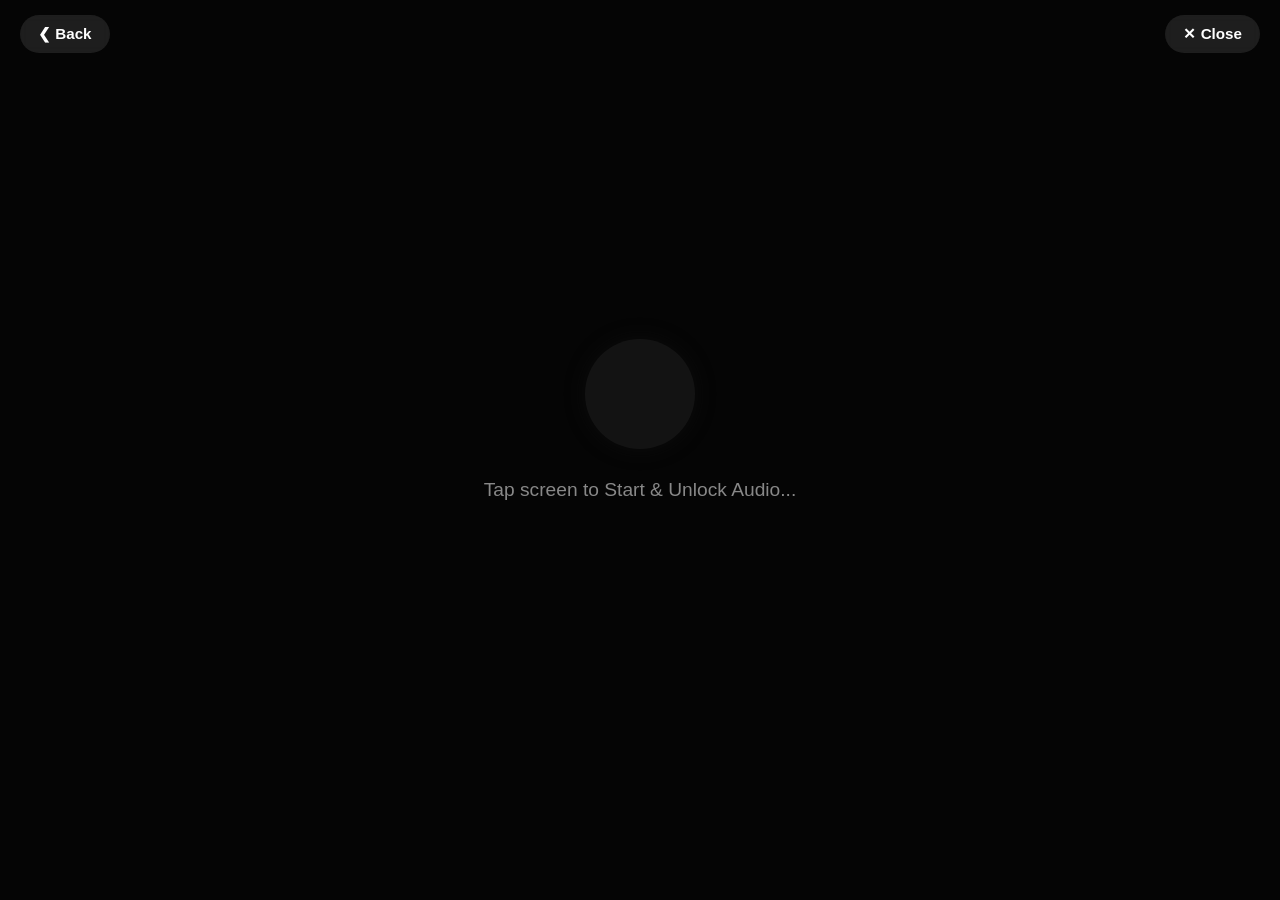
==== index.html @ 98c5cd20 "Update index.html" ====
<!DOCTYPE html>
<html lang="en">
<head>
    <meta charset="UTF-8">
    <meta name="viewport" content="width=device-width, initial-scale=1.0">
    <title>Sara - Real Voice Assistant</title>
    <style>
        body {
            margin: 0;
            background-color: #050505; /* Battery saving pure black */
            color: #ffffff;
            font-family: 'Segoe UI', Tahoma, Geneva, Verdana, sans-serif;
            display: flex;
            flex-direction: column;
            align-items: center;
            justify-content: center;
            height: 100vh;
            overflow: hidden;
            transition: background-color 0.5s ease;
        }

        /* Abstract UI: Glowing Orb */
        #ai-orb {
            width: 110px;
            height: 110px;
            border-radius: 50%;
            background: #222;
            box-shadow: 0 0 20px #111;
            transition: all 0.5s ease;
            margin-bottom: 30px;
        }

        .sleeping { background: #333; box-shadow: 0 0 10px #222; opacity: 0.5; }
        .listening { background: #3b82f6; box-shadow: 0 0 50px #3b82f6; animation: pulse 1.5s infinite alternate; }
        .thinking { background: #d946ef; box-shadow: 0 0 50px #d946ef; animation: pulse 0.5s infinite alternate; }
        .speaking { background: #10b981; box-shadow: 0 0 60px #10b981; animation: pulse 0.8s infinite alternate; }

        @keyframes pulse {
            0% { transform: scale(1); opacity: 0.8; }
            100% { transform: scale(1.1); opacity: 1; }
        }

        #status { color: #888; font-size: 1.2rem; margin-bottom: 10px; text-align: center;}
        #response { color: #e2e8f0; font-size: 1.1rem; max-width: 80%; text-align: center; min-height: 50px; line-height: 1.6; }

        /* Top Navigation Bar */
        #top-bar {
            position: absolute;
            top: 0;
            left: 0;
            width: 100%;
            padding: 15px 20px;
            display: flex;
            justify-content: space-between;
            box-sizing: border-box;
            z-index: 100;
        }

        .nav-btn {
            background: rgba(255,255,255,0.1);
            color: white;
            border: none;
            padding: 10px 18px;
            border-radius: 30px;
            font-size: 0.95rem;
            cursor: pointer;
            backdrop-filter: blur(5px);
            font-weight: bold;
        }
        .nav-btn:active { background: rgba(255,255,255,0.3); }
    </style>
</head>
<body>

    <div id="top-bar">
        <button class="nav-btn" onclick="goBack()">❮ Back</button>
        <button class="nav-btn" onclick="exitApp()">✕ Close</button>
    </div>
    
    <div id="ai-orb" class="sleeping"></div>
    <div id="status">Tap screen to Start & Unlock Audio...</div>
    <div id="response"></div>

    <script>
        // --- 1. APNI API KEY YAHAN DALEIN ---
        const GEMINI_API_KEY = "AQ.Ab8RN6I9MRjXyyoKUx62aXnj6eAWrs7M4cWtvPG7Rfu8RyDEaQ"; 

        const statusText = document.getElementById('status');
        const responseText = document.getElementById('response');
        const orb = document.getElementById('ai-orb');
        
        let isAwake = false;
        let isSpeaking = false;
        let recognition;
        let bestFemaleVoice = null;
        let ttsUnlocked = false; // Audio lock bypass ke liye flag

        // Browser ki aawaz load karna (Best Female Hindi Voice)
        function loadBestVoice() {
            let voices = window.speechSynthesis.getVoices();
            bestFemaleVoice = voices.find(v => v.lang === 'hi-IN' && v.name.includes('female')) || 
                              voices.find(v => v.name.includes('Google हिन्दी')) ||
                              voices.find(v => v.lang === 'hi-IN') || voices[0];
        }
        window.speechSynthesis.onvoiceschanged = loadBestVoice;

        async function keepScreenOn() {
            try { if ('wakeLock' in navigator) await navigator.wakeLock.request('screen'); } 
            catch (err) { console.log(err); }
        }

        function setOrbState(state) {
            orb.className = '';
            orb.classList.add(state);
        }

        function goBack() { window.history.back(); }
        function exitApp() {
            if (document.fullscreenElement) document.exitFullscreen();
            else window.history.back();
        }

        // --- THE MAGIC CLICK: Screen Touch Setup ---
        document.body.addEventListener('click', function() {
            // Fullscreen karna
            if (!document.fullscreenElement) document.documentElement.requestFullscreen().catch(e=>e);
            
            // Screen on rakhna
            keepScreenOn();
            if(!bestFemaleVoice) loadBestVoice();
            
            // Audio Lock kholna (Khali aawaz chala kar)
            if(!ttsUnlocked) {
                let unlockAudio = new SpeechSynthesisUtterance("");
                window.speechSynthesis.speak(unlockAudio);
                ttsUnlocked = true;
            }

            // Mic chalu karna
            if (!recognition) initVoiceSystem();
        });

        function initVoiceSystem() {
            const SpeechRecognition = window.SpeechRecognition || window.webkitSpeechRecognition;
            if(!SpeechRecognition) return statusText.innerText = "Please use Chrome Browser.";
            
            recognition = new SpeechRecognition();
            recognition.continuous = false; 
            recognition.lang = 'hi-IN'; // Hindi + English

            recognition.onstart = () => {
                if(!isAwake) { 
                    statusText.innerText = "Sleeping... Say 'Sara' ya 'Hello'"; 
                    setOrbState('sleeping'); 
                } 
                else if(!isSpeaking) { 
                    statusText.innerText = "Listening..."; 
                    setOrbState('listening'); 
                }
            };

            recognition.onresult = async function(event) {
                const transcript = event.results[0][0].transcript.toLowerCase().trim();
                console.log("Mic Heard:", transcript); // Check ke liye console log
                
                if (!isAwake) {
                    // Check Hindi 'सारा', English 'sara' and 'hello'
                    if (transcript.includes("sara") || transcript.includes("सारा") || transcript.includes("wake up") || transcript.includes("hello")) {
                        isAwake = true;
                        speak("Hmm... Haan ji bataiye?"); 
                    }
                } else {
                    if (transcript.includes("bye") || transcript.includes("stop") || transcript.includes("so jao") || transcript.includes("बाय")) {
                        isAwake = false;
                        window.speechSynthesis.cancel();
                        speak("Theek hai. Main jaa rahi hu.");
                        return;
                    }
                    
                    statusText.innerText = "Thinking...";
                    setOrbState('thinking');
                    
                    // Artificial human thinking sound
                    speak("Hmm...", true); 
                    await callGeminiAI(transcript);
                }
            };

            recognition.onerror = (e) => { 
                if(e.error === 'not-allowed') statusText.innerText = "Mic Permission Denied! Allow it from site settings.";
            };
            
            recognition.onend = () => { 
                // Sirf tab dubara chalu karo jab AI bol na rahi ho
                if(!isSpeaking) { try { recognition.start(); } catch(e) {} }
            };

            try { recognition.start(); } catch(e) {}
        }

        async function callGeminiAI(prompt) {
            try {
                // Secret Prompt to make AI sound like a real girl
                const humanPrompt = prompt + " (Instruction: Reply like a casual human girl. Use filler words like 'Acha', 'Dekho'. Add pauses using commas. Keep it strictly under 2 short sentences in Hinglish. No emojis.)";

                const res = await fetch(`https://generativelanguage.googleapis.com/v1beta/models/gemini-1.5-flash:generateContent?key=${GEMINI_API_KEY}`, {
                    method: 'POST',
                    headers: { 'Content-Type': 'application/json' },
                    body: JSON.stringify({ contents: [{ parts: [{ text: humanPrompt }] }] })
                });
                const data = await res.json();
                const textReply = data.candidates[0].content.parts[0].text;
                
                responseText.innerText = textReply;
                speak(textReply, false);
            } catch (e) {
                statusText.innerText = "Network Error...";
                if(!isSpeaking) { try{ recognition.start(); }catch(e){} }
            }
        }

        function speak(text, isFiller = false) {
            isSpeaking = true;
            if(recognition) recognition.stop(); // Stop listening while AI is talking

            const utterance = new SpeechSynthesisUtterance(text);
            utterance.lang = 'hi-IN';
            utterance.pitch = 1.2; // Slightly high pitch for soft voice
            utterance.rate = 0.95; // Slightly slower for natural pacing
            if(bestFemaleVoice) utterance.voice = bestFemaleVoice;

            utterance.onstart = () => {
                if(!isFiller) {
                    statusText.innerText = "Sara is speaking...";
                    setOrbState('speaking');
                }
            };

            utterance.onend = () => {
                if(isFiller) return; // If it was just "Hmm", do not restart mic yet

                isSpeaking = false;
                if(isAwake) {
                    statusText.innerText = "Listening...";
                    setOrbState('listening');
                } else {
                    statusText.innerText = "Sleeping... Say 'Sara'";
                    setOrbState('sleeping');
                    responseText.innerText = "";
                }
                
                if(recognition) { try { recognition.start(); } catch(e) {} }
            };

            window.speechSynthesis.speak(utterance);
        }
    </script>
</body>
        </html>
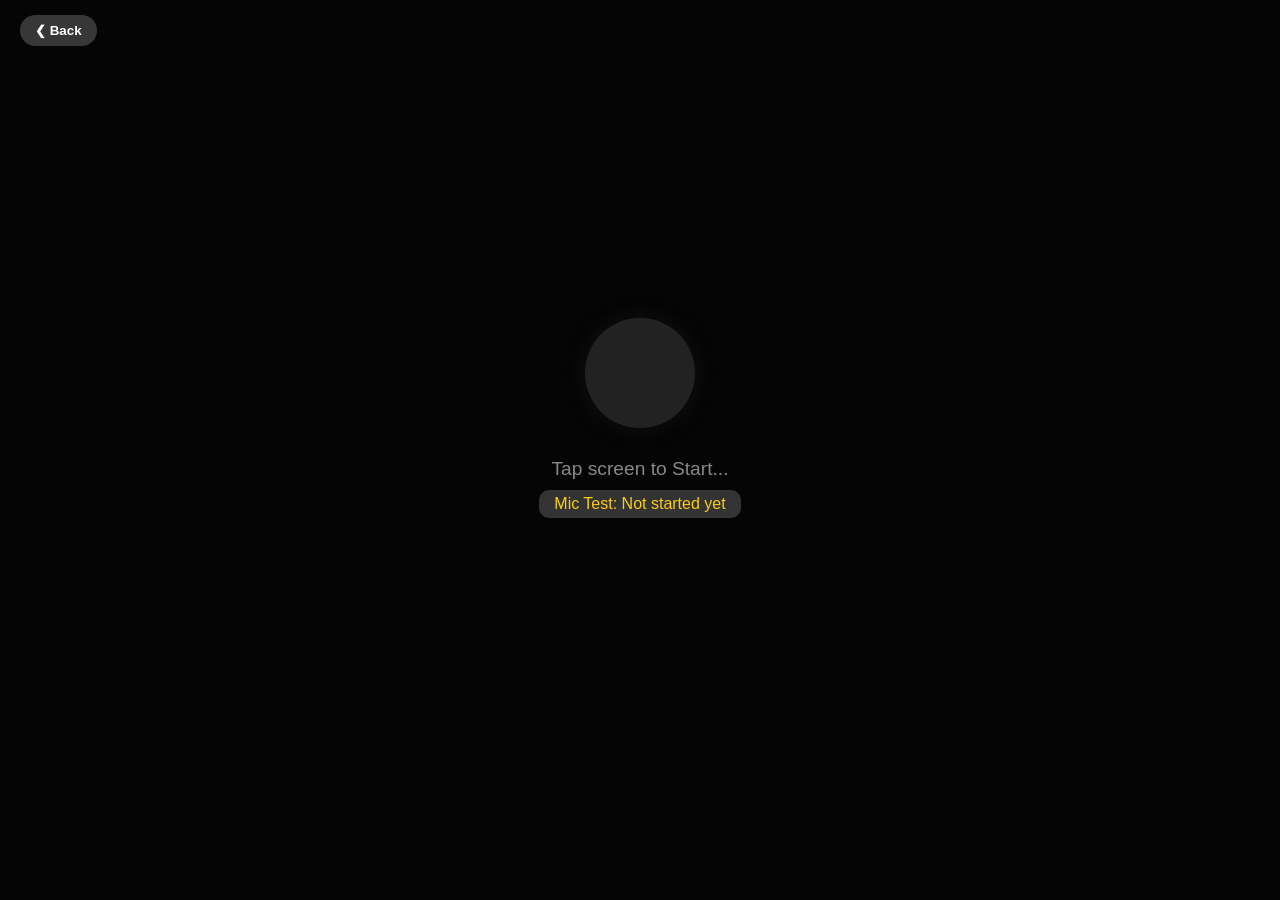
==== commit ed65db09: "Update index.html" ====
--- a/index.html
+++ b/index.html
@@ -3,258 +3,153 @@
 <head>
     <meta charset="UTF-8">
     <meta name="viewport" content="width=device-width, initial-scale=1.0">
-    <title>Sara - Real Voice Assistant</title>
+    <title>Sara - Diagnostic Mode</title>
     <style>
         body {
-            margin: 0;
-            background-color: #050505; /* Battery saving pure black */
-            color: #ffffff;
-            font-family: 'Segoe UI', Tahoma, Geneva, Verdana, sans-serif;
-            display: flex;
-            flex-direction: column;
-            align-items: center;
-            justify-content: center;
-            height: 100vh;
-            overflow: hidden;
-            transition: background-color 0.5s ease;
+            margin: 0; background-color: #050505; color: #ffffff;
+            font-family: sans-serif; display: flex; flex-direction: column;
+            align-items: center; justify-content: center; height: 100vh; overflow: hidden;
         }
-
-        /* Abstract UI: Glowing Orb */
         #ai-orb {
-            width: 110px;
-            height: 110px;
-            border-radius: 50%;
-            background: #222;
-            box-shadow: 0 0 20px #111;
-            transition: all 0.5s ease;
+            width: 110px; height: 110px; border-radius: 50%;
+            background: #222; box-shadow: 0 0 20px #111; transition: all 0.5s ease;
             margin-bottom: 30px;
         }
-
-        .sleeping { background: #333; box-shadow: 0 0 10px #222; opacity: 0.5; }
+        .sleeping { background: #333; box-shadow: 0 0 10px #222; }
         .listening { background: #3b82f6; box-shadow: 0 0 50px #3b82f6; animation: pulse 1.5s infinite alternate; }
         .thinking { background: #d946ef; box-shadow: 0 0 50px #d946ef; animation: pulse 0.5s infinite alternate; }
         .speaking { background: #10b981; box-shadow: 0 0 60px #10b981; animation: pulse 0.8s infinite alternate; }
-
-        @keyframes pulse {
-            0% { transform: scale(1); opacity: 0.8; }
-            100% { transform: scale(1.1); opacity: 1; }
-        }
-
-        #status { color: #888; font-size: 1.2rem; margin-bottom: 10px; text-align: center;}
-        #response { color: #e2e8f0; font-size: 1.1rem; max-width: 80%; text-align: center; min-height: 50px; line-height: 1.6; }
-
-        /* Top Navigation Bar */
-        #top-bar {
-            position: absolute;
-            top: 0;
-            left: 0;
-            width: 100%;
-            padding: 15px 20px;
-            display: flex;
-            justify-content: space-between;
-            box-sizing: border-box;
-            z-index: 100;
-        }
-
-        .nav-btn {
-            background: rgba(255,255,255,0.1);
-            color: white;
-            border: none;
-            padding: 10px 18px;
-            border-radius: 30px;
-            font-size: 0.95rem;
-            cursor: pointer;
-            backdrop-filter: blur(5px);
-            font-weight: bold;
-        }
-        .nav-btn:active { background: rgba(255,255,255,0.3); }
+        @keyframes pulse { 0% { transform: scale(1); } 100% { transform: scale(1.1); } }
+        
+        #status { color: #888; font-size: 1.2rem; margin-bottom: 10px; text-align: center; }
+        
+        /* Debug Box: Ye aapko batayega ki phone aakhir kya sun raha hai */
+        #debug-box { color: #facc15; font-size: 1rem; margin-bottom: 15px; text-align: center; background: #333; padding: 5px 15px; border-radius: 10px; }
+        
+        #response { color: #e2e8f0; font-size: 1.1rem; max-width: 80%; text-align: center; min-height: 50px; }
+        #top-bar { position: absolute; top: 0; left: 0; width: 100%; padding: 15px 20px; display: flex; justify-content: space-between; box-sizing: border-box; }
+        .nav-btn { background: rgba(255,255,255,0.2); color: white; border: none; padding: 8px 15px; border-radius: 20px; font-weight: bold; }
     </style>
 </head>
 <body>
 
     <div id="top-bar">
-        <button class="nav-btn" onclick="goBack()">❮ Back</button>
-        <button class="nav-btn" onclick="exitApp()">✕ Close</button>
+        <button class="nav-btn" onclick="window.history.back()">❮ Back</button>
     </div>
     
     <div id="ai-orb" class="sleeping"></div>
-    <div id="status">Tap screen to Start & Unlock Audio...</div>
+    <div id="status">Tap screen to Start...</div>
+    <div id="debug-box">Mic Test: Not started yet</div>
     <div id="response"></div>
 
     <script>
         // --- 1. APNI API KEY YAHAN DALEIN ---
-        const GEMINI_API_KEY = "AQ.Ab8RN6I9MRjXyyoKUx62aXnj6eAWrs7M4cWtvPG7Rfu8RyDEaQ"; 
+        const GEMINI_API_KEY = "AQ.Ab8RN6LntV3xOqxMBWf1vta2983okEuL_6zPCSjMeYaiWtfDIg"; 
 
         const statusText = document.getElementById('status');
+        const debugBox = document.getElementById('debug-box');
         const responseText = document.getElementById('response');
         const orb = document.getElementById('ai-orb');
         
-        let isAwake = false;
-        let isSpeaking = false;
-        let recognition;
-        let bestFemaleVoice = null;
-        let ttsUnlocked = false; // Audio lock bypass ke liye flag
+        let isAwake = false; let isSpeaking = false; let recognition; let ttsUnlocked = false;
 
-        // Browser ki aawaz load karna (Best Female Hindi Voice)
-        function loadBestVoice() {
-            let voices = window.speechSynthesis.getVoices();
-            bestFemaleVoice = voices.find(v => v.lang === 'hi-IN' && v.name.includes('female')) || 
-                              voices.find(v => v.name.includes('Google हिन्दी')) ||
-                              voices.find(v => v.lang === 'hi-IN') || voices[0];
-        }
-        window.speechSynthesis.onvoiceschanged = loadBestVoice;
-
-        async function keepScreenOn() {
-            try { if ('wakeLock' in navigator) await navigator.wakeLock.request('screen'); } 
-            catch (err) { console.log(err); }
-        }
-
-        function setOrbState(state) {
-            orb.className = '';
-            orb.classList.add(state);
-        }
-
-        function goBack() { window.history.back(); }
-        function exitApp() {
-            if (document.fullscreenElement) document.exitFullscreen();
-            else window.history.back();
-        }
-
-        // --- THE MAGIC CLICK: Screen Touch Setup ---
         document.body.addEventListener('click', function() {
-            // Fullscreen karna
-            if (!document.fullscreenElement) document.documentElement.requestFullscreen().catch(e=>e);
-            
-            // Screen on rakhna
-            keepScreenOn();
-            if(!bestFemaleVoice) loadBestVoice();
-            
-            // Audio Lock kholna (Khali aawaz chala kar)
             if(!ttsUnlocked) {
-                let unlockAudio = new SpeechSynthesisUtterance("");
+                let unlockAudio = new SpeechSynthesisUtterance(" "); // Space character to safely unlock audio
                 window.speechSynthesis.speak(unlockAudio);
                 ttsUnlocked = true;
+                debugBox.innerText = "System Ready! Say 'Hello'";
             }
-
-            // Mic chalu karna
             if (!recognition) initVoiceSystem();
         });
 
+        function setOrbState(state) { orb.className = ''; orb.classList.add(state); }
+
         function initVoiceSystem() {
             const SpeechRecognition = window.SpeechRecognition || window.webkitSpeechRecognition;
-            if(!SpeechRecognition) return statusText.innerText = "Please use Chrome Browser.";
-            
             recognition = new SpeechRecognition();
             recognition.continuous = false; 
-            recognition.lang = 'hi-IN'; // Hindi + English
+            recognition.lang = 'hi-IN';
 
             recognition.onstart = () => {
-                if(!isAwake) { 
-                    statusText.innerText = "Sleeping... Say 'Sara' ya 'Hello'"; 
-                    setOrbState('sleeping'); 
-                } 
-                else if(!isSpeaking) { 
-                    statusText.innerText = "Listening..."; 
-                    setOrbState('listening'); 
-                }
+                if(!isAwake) { statusText.innerText = "Sleeping... Say 'Hello'"; setOrbState('sleeping'); } 
+                else if(!isSpeaking) { statusText.innerText = "Listening..."; setOrbState('listening'); }
             };
 
             recognition.onresult = async function(event) {
                 const transcript = event.results[0][0].transcript.toLowerCase().trim();
-                console.log("Mic Heard:", transcript); // Check ke liye console log
+                
+                // DEBUG: Screen par show karega ki mic ne kya suna
+                debugBox.innerText = "Mic Heard: " + transcript; 
                 
                 if (!isAwake) {
-                    // Check Hindi 'सारा', English 'sara' and 'hello'
-                    if (transcript.includes("sara") || transcript.includes("सारा") || transcript.includes("wake up") || transcript.includes("hello")) {
+                    if (transcript.includes("sara") || transcript.includes("सारा") || transcript.includes("hello") || transcript.includes("wake up")) {
                         isAwake = true;
-                        speak("Hmm... Haan ji bataiye?"); 
+                        speak("Haan ji bataiye?"); 
                     }
                 } else {
-                    if (transcript.includes("bye") || transcript.includes("stop") || transcript.includes("so jao") || transcript.includes("बाय")) {
+                    if (transcript.includes("bye") || transcript.includes("stop") || transcript.includes("so jao")) {
                         isAwake = false;
-                        window.speechSynthesis.cancel();
                         speak("Theek hai. Main jaa rahi hu.");
                         return;
                     }
-                    
-                    statusText.innerText = "Thinking...";
-                    setOrbState('thinking');
-                    
-                    // Artificial human thinking sound
+                    statusText.innerText = "Thinking..."; setOrbState('thinking');
                     speak("Hmm...", true); 
                     await callGeminiAI(transcript);
                 }
             };
 
-            recognition.onerror = (e) => { 
-                if(e.error === 'not-allowed') statusText.innerText = "Mic Permission Denied! Allow it from site settings.";
-            };
-            
-            recognition.onend = () => { 
-                // Sirf tab dubara chalu karo jab AI bol na rahi ho
-                if(!isSpeaking) { try { recognition.start(); } catch(e) {} }
-            };
+            recognition.onerror = (e) => { debugBox.innerText = "Error: " + e.error; };
+            recognition.onend = () => { if(!isSpeaking) { try { recognition.start(); } catch(e) {} } };
 
             try { recognition.start(); } catch(e) {}
         }
 
         async function callGeminiAI(prompt) {
             try {
-                // Secret Prompt to make AI sound like a real girl
-                const humanPrompt = prompt + " (Instruction: Reply like a casual human girl. Use filler words like 'Acha', 'Dekho'. Add pauses using commas. Keep it strictly under 2 short sentences in Hinglish. No emojis.)";
+                if(GEMINI_API_KEY === "YOUR_GEMINI_API_KEY_HERE") {
+                    debugBox.innerText = "ERROR: API KEY NAHI DALI HAI!";
+                    speak("Aapne API key nahi daali hai.", false);
+                    return;
+                }
 
                 const res = await fetch(`https://generativelanguage.googleapis.com/v1beta/models/gemini-1.5-flash:generateContent?key=${GEMINI_API_KEY}`, {
-                    method: 'POST',
-                    headers: { 'Content-Type': 'application/json' },
-                    body: JSON.stringify({ contents: [{ parts: [{ text: humanPrompt }] }] })
+                    method: 'POST', headers: { 'Content-Type': 'application/json' },
+                    body: JSON.stringify({ contents: [{ parts: [{ text: prompt + " (Reply shortly in Hindi/Hinglish)" }] }] })
                 });
                 const data = await res.json();
+                
+                if(data.error) {
+                    debugBox.innerText = "API ERROR: " + data.error.message;
+                    speak("API mein problem hai.", false);
+                    return;
+                }
+
                 const textReply = data.candidates[0].content.parts[0].text;
-                
                 responseText.innerText = textReply;
                 speak(textReply, false);
             } catch (e) {
-                statusText.innerText = "Network Error...";
+                debugBox.innerText = "Network ya API Fetch Error!";
                 if(!isSpeaking) { try{ recognition.start(); }catch(e){} }
             }
         }
 
         function speak(text, isFiller = false) {
             isSpeaking = true;
-            if(recognition) recognition.stop(); // Stop listening while AI is talking
-
+            if(recognition) recognition.stop(); 
             const utterance = new SpeechSynthesisUtterance(text);
             utterance.lang = 'hi-IN';
-            utterance.pitch = 1.2; // Slightly high pitch for soft voice
-            utterance.rate = 0.95; // Slightly slower for natural pacing
-            if(bestFemaleVoice) utterance.voice = bestFemaleVoice;
 
-            utterance.onstart = () => {
-                if(!isFiller) {
-                    statusText.innerText = "Sara is speaking...";
-                    setOrbState('speaking');
-                }
-            };
-
+            utterance.onstart = () => { if(!isFiller) { statusText.innerText = "Speaking..."; setOrbState('speaking'); } };
             utterance.onend = () => {
-                if(isFiller) return; // If it was just "Hmm", do not restart mic yet
-
+                if(isFiller) return; 
                 isSpeaking = false;
-                if(isAwake) {
-                    statusText.innerText = "Listening...";
-                    setOrbState('listening');
-                } else {
-                    statusText.innerText = "Sleeping... Say 'Sara'";
-                    setOrbState('sleeping');
-                    responseText.innerText = "";
-                }
-                
+                if(isAwake) { statusText.innerText = "Listening..."; setOrbState('listening'); } 
+                else { statusText.innerText = "Sleeping... Say 'Hello'"; setOrbState('sleeping'); responseText.innerText = ""; }
                 if(recognition) { try { recognition.start(); } catch(e) {} }
             };
-
             window.speechSynthesis.speak(utterance);
         }
     </script>
 </body>
-        </html>
-    
+</html>
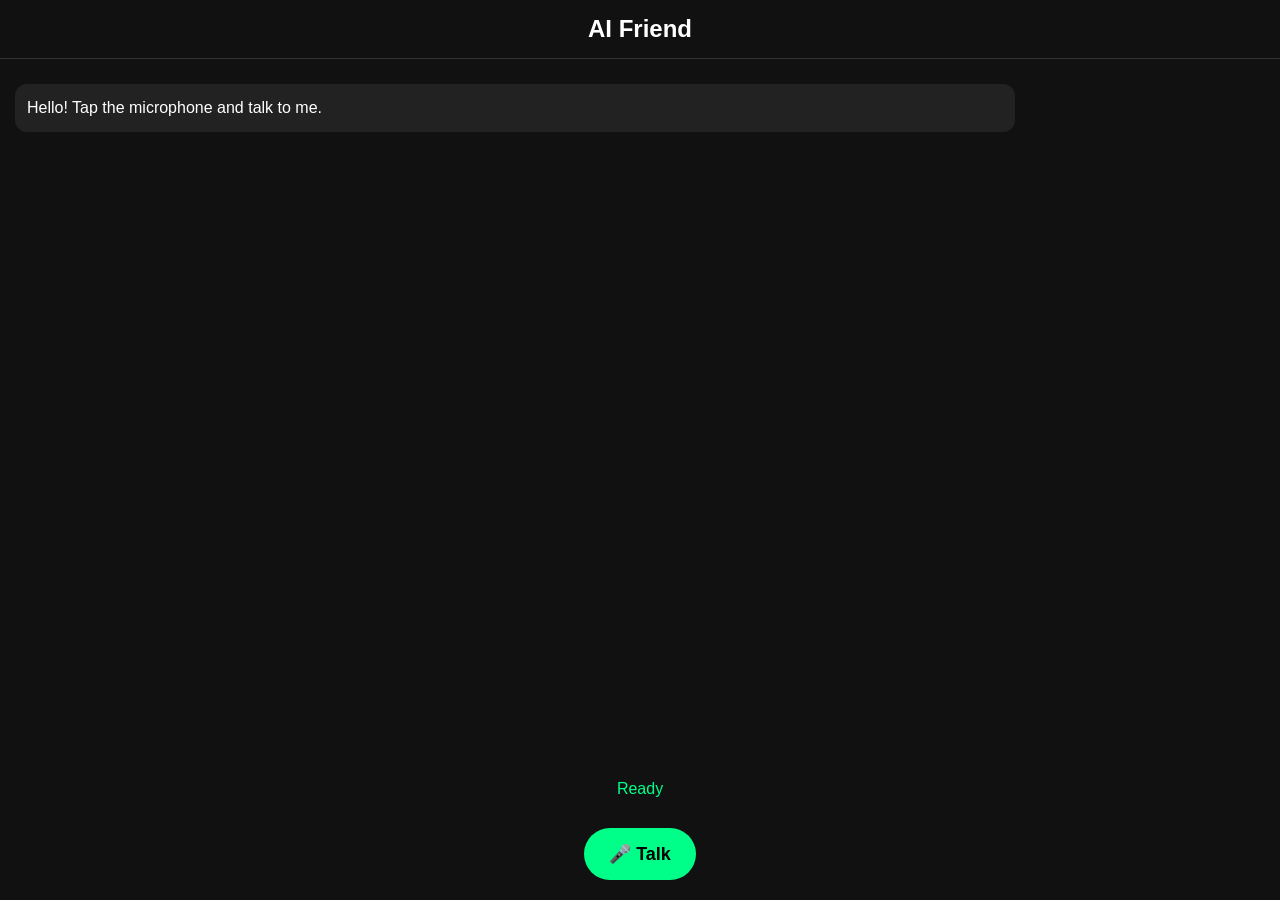
==== commit e44f54b9: "Update index.html" ====
--- a/index.html
+++ b/index.html
@@ -1,155 +1,235 @@
 <!DOCTYPE html>
 <html lang="en">
 <head>
-    <meta charset="UTF-8">
-    <meta name="viewport" content="width=device-width, initial-scale=1.0">
-    <title>Sara - Diagnostic Mode</title>
-    <style>
-        body {
-            margin: 0; background-color: #050505; color: #ffffff;
-            font-family: sans-serif; display: flex; flex-direction: column;
-            align-items: center; justify-content: center; height: 100vh; overflow: hidden;
-        }
-        #ai-orb {
-            width: 110px; height: 110px; border-radius: 50%;
-            background: #222; box-shadow: 0 0 20px #111; transition: all 0.5s ease;
-            margin-bottom: 30px;
-        }
-        .sleeping { background: #333; box-shadow: 0 0 10px #222; }
-        .listening { background: #3b82f6; box-shadow: 0 0 50px #3b82f6; animation: pulse 1.5s infinite alternate; }
-        .thinking { background: #d946ef; box-shadow: 0 0 50px #d946ef; animation: pulse 0.5s infinite alternate; }
-        .speaking { background: #10b981; box-shadow: 0 0 60px #10b981; animation: pulse 0.8s infinite alternate; }
-        @keyframes pulse { 0% { transform: scale(1); } 100% { transform: scale(1.1); } }
-        
-        #status { color: #888; font-size: 1.2rem; margin-bottom: 10px; text-align: center; }
-        
-        /* Debug Box: Ye aapko batayega ki phone aakhir kya sun raha hai */
-        #debug-box { color: #facc15; font-size: 1rem; margin-bottom: 15px; text-align: center; background: #333; padding: 5px 15px; border-radius: 10px; }
-        
-        #response { color: #e2e8f0; font-size: 1.1rem; max-width: 80%; text-align: center; min-height: 50px; }
-        #top-bar { position: absolute; top: 0; left: 0; width: 100%; padding: 15px 20px; display: flex; justify-content: space-between; box-sizing: border-box; }
-        .nav-btn { background: rgba(255,255,255,0.2); color: white; border: none; padding: 8px 15px; border-radius: 20px; font-weight: bold; }
-    </style>
+<meta charset="UTF-8">
+<meta name="viewport" content="width=device-width, initial-scale=1.0">
+<title>AI Friend</title>
+
+<style>
+*{
+    margin:0;
+    padding:0;
+    box-sizing:border-box;
+    font-family:Arial,sans-serif;
+}
+
+body{
+    background:#111;
+    color:white;
+    display:flex;
+    flex-direction:column;
+    height:100vh;
+}
+
+header{
+    text-align:center;
+    padding:15px;
+    font-size:24px;
+    font-weight:bold;
+    border-bottom:1px solid #333;
+}
+
+#chat{
+    flex:1;
+    overflow-y:auto;
+    padding:15px;
+}
+
+.message{
+    max-width:80%;
+    padding:12px;
+    margin:10px 0;
+    border-radius:12px;
+    line-height:1.5;
+}
+
+.user{
+    background:#2563eb;
+    margin-left:auto;
+}
+
+.ai{
+    background:#222;
+}
+
+#status{
+    text-align:center;
+    padding:10px;
+    color:#00ff88;
+}
+
+.controls{
+    padding:20px;
+    display:flex;
+    justify-content:center;
+}
+
+button{
+    border:none;
+    background:#00ff88;
+    color:black;
+    font-size:18px;
+    font-weight:bold;
+    padding:15px 25px;
+    border-radius:50px;
+    cursor:pointer;
+}
+</style>
 </head>
 <body>
 
-    <div id="top-bar">
-        <button class="nav-btn" onclick="window.history.back()">❮ Back</button>
-    </div>
-    
-    <div id="ai-orb" class="sleeping"></div>
-    <div id="status">Tap screen to Start...</div>
-    <div id="debug-box">Mic Test: Not started yet</div>
-    <div id="response"></div>
-
-    <script>
-        // --- 1. APNI API KEY YAHAN DALEIN ---
-        const GEMINI_API_KEY = "AQ.Ab8RN6LntV3xOqxMBWf1vta2983okEuL_6zPCSjMeYaiWtfDIg"; 
-
-        const statusText = document.getElementById('status');
-        const debugBox = document.getElementById('debug-box');
-        const responseText = document.getElementById('response');
-        const orb = document.getElementById('ai-orb');
-        
-        let isAwake = false; let isSpeaking = false; let recognition; let ttsUnlocked = false;
-
-        document.body.addEventListener('click', function() {
-            if(!ttsUnlocked) {
-                let unlockAudio = new SpeechSynthesisUtterance(" "); // Space character to safely unlock audio
-                window.speechSynthesis.speak(unlockAudio);
-                ttsUnlocked = true;
-                debugBox.innerText = "System Ready! Say 'Hello'";
-            }
-            if (!recognition) initVoiceSystem();
-        });
-
-        function setOrbState(state) { orb.className = ''; orb.classList.add(state); }
-
-        function initVoiceSystem() {
-            const SpeechRecognition = window.SpeechRecognition || window.webkitSpeechRecognition;
-            recognition = new SpeechRecognition();
-            recognition.continuous = false; 
-            recognition.lang = 'hi-IN';
-
-            recognition.onstart = () => {
-                if(!isAwake) { statusText.innerText = "Sleeping... Say 'Hello'"; setOrbState('sleeping'); } 
-                else if(!isSpeaking) { statusText.innerText = "Listening..."; setOrbState('listening'); }
-            };
-
-            recognition.onresult = async function(event) {
-                const transcript = event.results[0][0].transcript.toLowerCase().trim();
-                
-                // DEBUG: Screen par show karega ki mic ne kya suna
-                debugBox.innerText = "Mic Heard: " + transcript; 
-                
-                if (!isAwake) {
-                    if (transcript.includes("sara") || transcript.includes("सारा") || transcript.includes("hello") || transcript.includes("wake up")) {
-                        isAwake = true;
-                        speak("Haan ji bataiye?"); 
-                    }
-                } else {
-                    if (transcript.includes("bye") || transcript.includes("stop") || transcript.includes("so jao")) {
-                        isAwake = false;
-                        speak("Theek hai. Main jaa rahi hu.");
-                        return;
-                    }
-                    statusText.innerText = "Thinking..."; setOrbState('thinking');
-                    speak("Hmm...", true); 
-                    await callGeminiAI(transcript);
-                }
-            };
-
-            recognition.onerror = (e) => { debugBox.innerText = "Error: " + e.error; };
-            recognition.onend = () => { if(!isSpeaking) { try { recognition.start(); } catch(e) {} } };
-
-            try { recognition.start(); } catch(e) {}
-        }
-
-        async function callGeminiAI(prompt) {
-            try {
-                if(GEMINI_API_KEY === "YOUR_GEMINI_API_KEY_HERE") {
-                    debugBox.innerText = "ERROR: API KEY NAHI DALI HAI!";
-                    speak("Aapne API key nahi daali hai.", false);
-                    return;
-                }
-
-                const res = await fetch(`https://generativelanguage.googleapis.com/v1beta/models/gemini-1.5-flash:generateContent?key=${GEMINI_API_KEY}`, {
-                    method: 'POST', headers: { 'Content-Type': 'application/json' },
-                    body: JSON.stringify({ contents: [{ parts: [{ text: prompt + " (Reply shortly in Hindi/Hinglish)" }] }] })
-                });
-                const data = await res.json();
-                
-                if(data.error) {
-                    debugBox.innerText = "API ERROR: " + data.error.message;
-                    speak("API mein problem hai.", false);
-                    return;
-                }
-
-                const textReply = data.candidates[0].content.parts[0].text;
-                responseText.innerText = textReply;
-                speak(textReply, false);
-            } catch (e) {
-                debugBox.innerText = "Network ya API Fetch Error!";
-                if(!isSpeaking) { try{ recognition.start(); }catch(e){} }
-            }
-        }
-
-        function speak(text, isFiller = false) {
-            isSpeaking = true;
-            if(recognition) recognition.stop(); 
-            const utterance = new SpeechSynthesisUtterance(text);
-            utterance.lang = 'hi-IN';
-
-            utterance.onstart = () => { if(!isFiller) { statusText.innerText = "Speaking..."; setOrbState('speaking'); } };
-            utterance.onend = () => {
-                if(isFiller) return; 
-                isSpeaking = false;
-                if(isAwake) { statusText.innerText = "Listening..."; setOrbState('listening'); } 
-                else { statusText.innerText = "Sleeping... Say 'Hello'"; setOrbState('sleeping'); responseText.innerText = ""; }
-                if(recognition) { try { recognition.start(); } catch(e) {} }
-            };
-            window.speechSynthesis.speak(utterance);
-        }
-    </script>
+<header>
+    AI Friend
+</header>
+
+<div id="chat"></div>
+
+<div id="status">
+    Ready
+</div>
+
+<div class="controls">
+    <button id="listenBtn">
+        🎤 Talk
+    </button>
+</div>
+
+<script>
+const chat = document.getElementById("chat");
+const statusBox = document.getElementById("status");
+const button = document.getElementById("listenBtn");
+
+let memory = JSON.parse(
+    localStorage.getItem("ai_memory") || "[]"
+);
+
+function addMessage(text,type){
+    const div=document.createElement("div");
+    div.className=`message ${type}`;
+    div.textContent=text;
+    chat.appendChild(div);
+    chat.scrollTop=chat.scrollHeight;
+}
+
+function saveMemory(role,text){
+    memory.push({
+        role,
+        text,
+        time:new Date().toISOString()
+    });
+
+    if(memory.length>50){
+        memory.shift();
+    }
+
+    localStorage.setItem(
+        "ai_memory",
+        JSON.stringify(memory)
+    );
+}
+
+function speak(text){
+
+    speechSynthesis.cancel();
+
+    const utterance =
+        new SpeechSynthesisUtterance(text);
+
+    utterance.lang="en-US";
+    utterance.rate=1;
+    utterance.pitch=1;
+
+    speechSynthesis.speak(utterance);
+}
+
+function generateReply(userText){
+
+    const text=userText.toLowerCase();
+
+    if(text.includes("hello") || text.includes("hi")){
+        return "Hello my friend. How are you today?";
+    }
+
+    if(text.includes("name")){
+        return "I am your AI friend.";
+    }
+
+    if(text.includes("time")){
+        return "Current time is " +
+            new Date().toLocaleTimeString();
+    }
+
+    if(text.includes("date")){
+        return "Today's date is " +
+            new Date().toLocaleDateString();
+    }
+
+    if(text.includes("how are you")){
+        return "I am doing great. Thank you for asking.";
+    }
+
+    return "You said: " + userText;
+}
+
+const SpeechRecognition =
+window.SpeechRecognition ||
+window.webkitSpeechRecognition;
+
+if(!SpeechRecognition){
+    alert(
+        "Speech Recognition not supported in this browser."
+    );
+}
+
+const recognition =
+new SpeechRecognition();
+
+recognition.lang="en-US";
+recognition.interimResults=false;
+recognition.continuous=false;
+
+recognition.onstart=()=>{
+    statusBox.textContent="Listening...";
+};
+
+recognition.onend=()=>{
+    statusBox.textContent="Ready";
+};
+
+recognition.onerror=(e)=>{
+    statusBox.textContent=
+        "Error: " + e.error;
+};
+
+recognition.onresult=(event)=>{
+
+    const userText =
+        event.results[0][0].transcript;
+
+    addMessage(userText,"user");
+    saveMemory("user",userText);
+
+    const reply =
+        generateReply(userText);
+
+    addMessage(reply,"ai");
+    saveMemory("ai",reply);
+
+    speak(reply);
+};
+
+button.addEventListener(
+    "click",
+    ()=>{
+        recognition.start();
+    }
+);
+
+addMessage(
+    "Hello! Tap the microphone and talk to me.",
+    "ai"
+);
+</script>
+
 </body>
 </html>
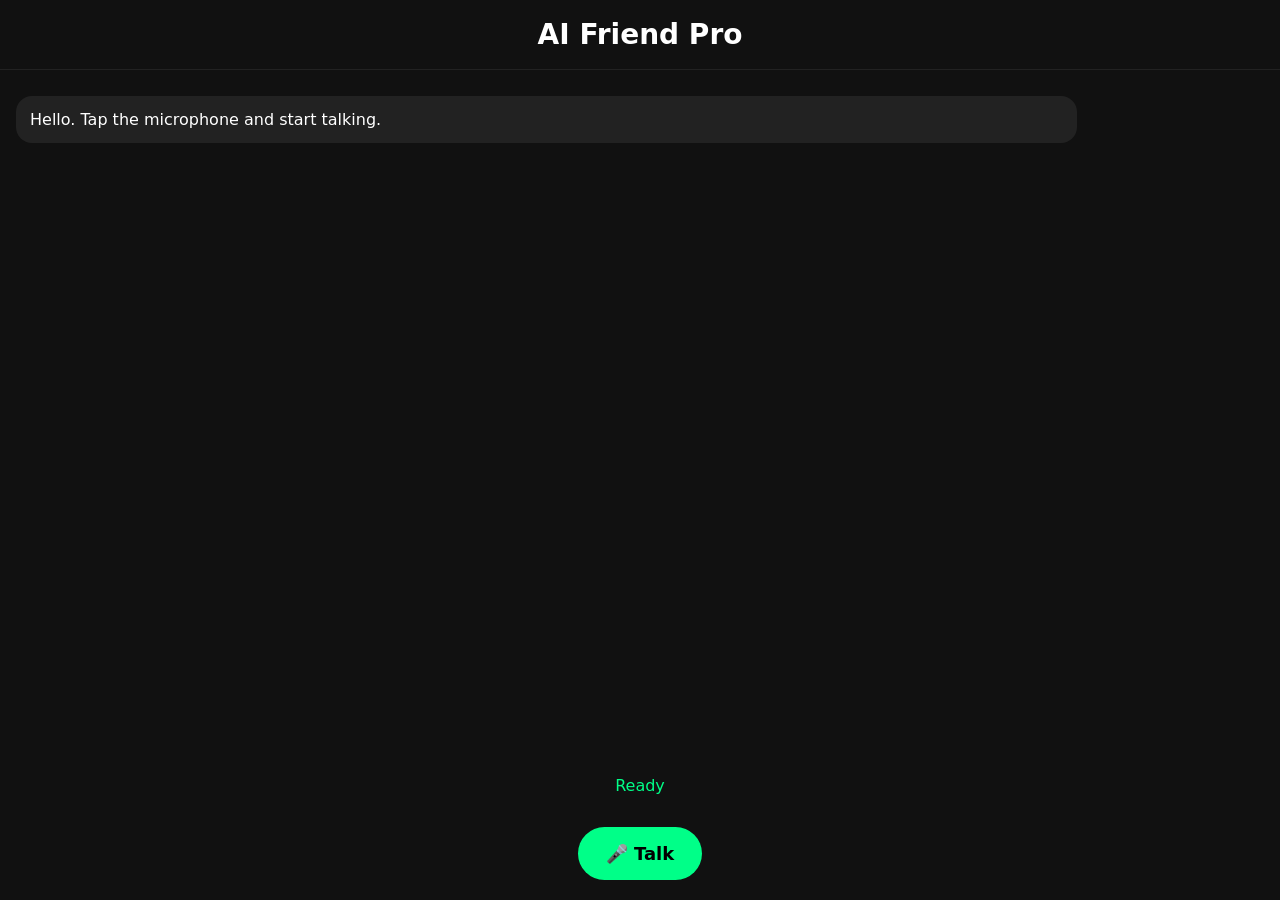
==== commit 89b75358: "Update index.html" ====
--- a/index.html
+++ b/index.html
@@ -2,50 +2,50 @@
 <html lang="en">
 <head>
 <meta charset="UTF-8">
-<meta name="viewport" content="width=device-width, initial-scale=1.0">
-<title>AI Friend</title>
+<meta name="viewport" content="width=device-width,initial-scale=1.0">
+<title>AI Friend Pro</title>
 
 <style>
 *{
     margin:0;
     padding:0;
     box-sizing:border-box;
-    font-family:Arial,sans-serif;
+    font-family:system-ui,sans-serif;
 }
 
 body{
     background:#111;
-    color:white;
+    color:#fff;
+    height:100vh;
     display:flex;
     flex-direction:column;
-    height:100vh;
 }
 
 header{
     text-align:center;
-    padding:15px;
-    font-size:24px;
-    font-weight:bold;
-    border-bottom:1px solid #333;
+    padding:18px;
+    font-size:28px;
+    font-weight:700;
+    border-bottom:1px solid #222;
 }
 
 #chat{
     flex:1;
     overflow-y:auto;
-    padding:15px;
+    padding:16px;
 }
 
 .message{
-    max-width:80%;
-    padding:12px;
+    max-width:85%;
+    padding:14px;
     margin:10px 0;
-    border-radius:12px;
-    line-height:1.5;
+    border-radius:16px;
+    word-wrap:break-word;
 }
 
 .user{
+    margin-left:auto;
     background:#2563eb;
-    margin-left:auto;
 }
 
 .ai{
@@ -54,50 +54,48 @@
 
 #status{
     text-align:center;
-    padding:10px;
+    padding:12px;
     color:#00ff88;
 }
 
 .controls{
-    padding:20px;
     display:flex;
     justify-content:center;
+    padding:20px;
 }
 
 button{
     border:none;
+    cursor:pointer;
+    border-radius:999px;
+    padding:16px 28px;
+    font-size:18px;
+    font-weight:700;
     background:#00ff88;
-    color:black;
-    font-size:18px;
-    font-weight:bold;
-    padding:15px 25px;
-    border-radius:50px;
-    cursor:pointer;
+    color:#000;
 }
 </style>
 </head>
 <body>
 
-<header>
-    AI Friend
-</header>
+<header>AI Friend Pro</header>
 
 <div id="chat"></div>
 
-<div id="status">
-    Ready
+<div id="status">Ready</div>
+
+<div class="controls">
+    <button id="talkBtn">🎤 Talk</button>
 </div>
 
-<div class="controls">
-    <button id="listenBtn">
-        🎤 Talk
-    </button>
-</div>
-
 <script>
+const GEMINI_API_KEY = "AQ.Ab8RN6LntV3xOqxMBWf1vta2983okEuL_6zPCSjMeYaiWtfDIg";
+
 const chat = document.getElementById("chat");
 const statusBox = document.getElementById("status");
-const button = document.getElementById("listenBtn");
+const talkBtn = document.getElementById("talkBtn");
+
+let autoMode = true;
 
 let memory = JSON.parse(
     localStorage.getItem("ai_memory") || "[]"
@@ -115,10 +113,10 @@
     memory.push({
         role,
         text,
-        time:new Date().toISOString()
+        time:Date.now()
     });
 
-    if(memory.length>50){
+    if(memory.length>40){
         memory.shift();
     }
 
@@ -128,47 +126,82 @@
     );
 }
 
+function getConversationContext(){
+    return memory
+        .slice(-12)
+        .map(m=>`${m.role}: ${m.text}`)
+        .join("\n");
+}
+
+function getBestVoice(){
+    const voices = speechSynthesis.getVoices();
+
+    return (
+        voices.find(v => v.name.includes("Google")) ||
+        voices.find(v => v.lang.startsWith("en")) ||
+        voices[0]
+    );
+}
+
 function speak(text){
 
-    speechSynthesis.cancel();
-
-    const utterance =
-        new SpeechSynthesisUtterance(text);
-
-    utterance.lang="en-US";
-    utterance.rate=1;
-    utterance.pitch=1;
-
-    speechSynthesis.speak(utterance);
-}
-
-function generateReply(userText){
-
-    const text=userText.toLowerCase();
-
-    if(text.includes("hello") || text.includes("hi")){
-        return "Hello my friend. How are you today?";
-    }
-
-    if(text.includes("name")){
-        return "I am your AI friend.";
-    }
-
-    if(text.includes("time")){
-        return "Current time is " +
-            new Date().toLocaleTimeString();
-    }
-
-    if(text.includes("date")){
-        return "Today's date is " +
-            new Date().toLocaleDateString();
-    }
-
-    if(text.includes("how are you")){
-        return "I am doing great. Thank you for asking.";
-    }
-
-    return "You said: " + userText;
+    return new Promise(resolve=>{
+
+        speechSynthesis.cancel();
+
+        const utterance =
+            new SpeechSynthesisUtterance(text);
+
+        utterance.voice = getBestVoice();
+        utterance.rate = 1;
+        utterance.pitch = 1;
+        utterance.volume = 1;
+
+        utterance.onend = ()=>{
+            resolve();
+        };
+
+        speechSynthesis.speak(utterance);
+    });
+}
+
+async function askGemini(userText){
+
+    const prompt = `
+You are a friendly AI companion.
+
+Previous conversation:
+${getConversationContext()}
+
+User:
+${userText}
+`;
+
+    const response = await fetch(
+        `https://generativelanguage.googleapis.com/v1beta/models/gemini-2.0-flash:generateContent?key=${GEMINI_API_KEY}`,
+        {
+            method:"POST",
+            headers:{
+                "Content-Type":"application/json"
+            },
+            body:JSON.stringify({
+                contents:[
+                    {
+                        parts:[
+                            {
+                                text:prompt
+                            }
+                        ]
+                    }
+                ]
+            })
+        }
+    );
+
+    const data = await response.json();
+
+    return data.candidates?.[0]?.content?.parts?.[0]?.text
+        || "Sorry, I couldn't respond.";
 }
 
 const SpeechRecognition =
@@ -176,32 +209,28 @@
 window.webkitSpeechRecognition;
 
 if(!SpeechRecognition){
-    alert(
-        "Speech Recognition not supported in this browser."
-    );
-}
-
-const recognition =
-new SpeechRecognition();
-
-recognition.lang="en-US";
-recognition.interimResults=false;
-recognition.continuous=false;
-
-recognition.onstart=()=>{
-    statusBox.textContent="Listening...";
-};
-
-recognition.onend=()=>{
-    statusBox.textContent="Ready";
-};
-
-recognition.onerror=(e)=>{
-    statusBox.textContent=
-        "Error: " + e.error;
-};
-
-recognition.onresult=(event)=>{
+    alert("Speech Recognition not supported.");
+}
+
+const recognition = new SpeechRecognition();
+
+recognition.lang = "en-US";
+recognition.interimResults = false;
+recognition.continuous = false;
+
+recognition.onstart = ()=>{
+    statusBox.textContent = "Listening...";
+};
+
+recognition.onerror = ()=>{
+    statusBox.textContent = "Error";
+};
+
+recognition.onend = ()=>{
+    statusBox.textContent = "Ready";
+};
+
+recognition.onresult = async(event)=>{
 
     const userText =
         event.results[0][0].transcript;
@@ -209,24 +238,56 @@
     addMessage(userText,"user");
     saveMemory("user",userText);
 
-    const reply =
-        generateReply(userText);
-
-    addMessage(reply,"ai");
-    saveMemory("ai",reply);
-
-    speak(reply);
-};
-
-button.addEventListener(
-    "click",
-    ()=>{
-        recognition.start();
+    statusBox.textContent = "Thinking...";
+
+    try{
+
+        const reply =
+            await askGemini(userText);
+
+        addMessage(reply,"ai");
+        saveMemory("ai",reply);
+
+        statusBox.textContent = "Speaking...";
+
+        await speak(reply);
+
+        statusBox.textContent = "Ready";
+
+        if(autoMode){
+            setTimeout(()=>{
+                recognition.start();
+            },700);
+        }
+
+    }catch(error){
+
+        console.error(error);
+
+        const msg =
+            "Sorry, there was an error connecting to AI.";
+
+        addMessage(msg,"ai");
+
+        await speak(msg);
+
+        statusBox.textContent = "Ready";
     }
-);
+};
+
+talkBtn.addEventListener("click",()=>{
+
+    speechSynthesis.cancel();
+
+    recognition.start();
+});
+
+speechSynthesis.onvoiceschanged = ()=>{
+    speechSynthesis.getVoices();
+};
 
 addMessage(
-    "Hello! Tap the microphone and talk to me.",
+    "Hello. Tap the microphone and start talking.",
     "ai"
 );
 </script>
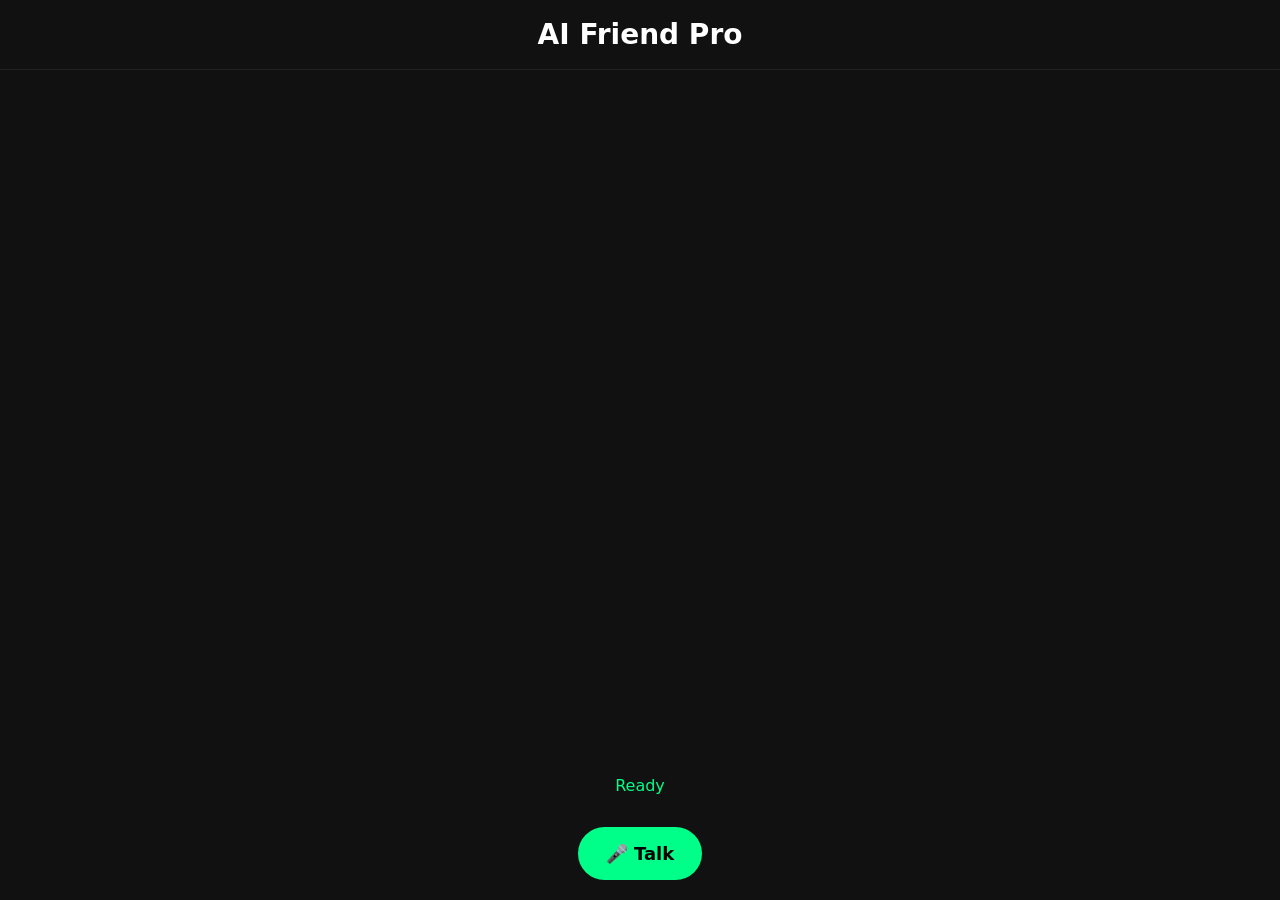
==== commit eed65724: "Update index.html" ====
--- a/index.html
+++ b/index.html
@@ -93,30 +93,21 @@
 
 const chat = document.getElementById("chat");
 const statusBox = document.getElementById("status");
-const talkBtn = document.getElementById("talkBtn");
-
-let autoMode = true;
-
-let memory = JSON.parse(
-    localStorage.getItem("ai_memory") || "[]"
-);
-
-function addMessage(text,type){
-    const div=document.createElement("div");
-    div.className=`message ${type}`;
-    div.textContent=text;
+
+let memory = JSON.parse(localStorage.getItem("ai_memory") || "[]");
+
+function addMessage(text, type) {
+    const div = document.createElement("div");
+    div.className = `message ${type}`;
+    div.textContent = text;
     chat.appendChild(div);
-    chat.scrollTop=chat.scrollHeight;
-}
-
-function saveMemory(role,text){
-    memory.push({
-        role,
-        text,
-        time:Date.now()
-    });
-
-    if(memory.length>40){
+    chat.scrollTop = chat.scrollHeight;
+}
+
+function saveMemory(role, text) {
+    memory.push({ role, text });
+
+    if (memory.length > 30) {
         memory.shift();
     }
 
@@ -126,14 +117,14 @@
     );
 }
 
-function getConversationContext(){
+function getConversationContext() {
     return memory
-        .slice(-12)
-        .map(m=>`${m.role}: ${m.text}`)
+        .slice(-10)
+        .map(m => `${m.role}: ${m.text}`)
         .join("\n");
 }
 
-function getBestVoice(){
+function getBestVoice() {
     const voices = speechSynthesis.getVoices();
 
     return (
@@ -143,9 +134,8 @@
     );
 }
 
-function speak(text){
-
-    return new Promise(resolve=>{
+function speak(text) {
+    return new Promise(resolve => {
 
         speechSynthesis.cancel();
 
@@ -153,24 +143,29 @@
             new SpeechSynthesisUtterance(text);
 
         utterance.voice = getBestVoice();
-        utterance.rate = 1;
-        utterance.pitch = 1;
+        utterance.rate = 0.95;
+        utterance.pitch = 1.05;
         utterance.volume = 1;
 
-        utterance.onend = ()=>{
-            resolve();
-        };
+        utterance.onend = resolve;
 
         speechSynthesis.speak(utterance);
     });
 }
 
-async function askGemini(userText){
+async function askGemini(userText) {
 
     const prompt = `
-You are a friendly AI companion.
-
-Previous conversation:
+You are Nova, a friendly AI companion.
+
+Rules:
+- Reply naturally.
+- Reply in Hindi if user speaks Hindi.
+- Remember user information.
+- Be warm and conversational.
+- Keep replies short.
+
+Conversation:
 ${getConversationContext()}
 
 User:
@@ -180,16 +175,16 @@
     const response = await fetch(
         `https://generativelanguage.googleapis.com/v1beta/models/gemini-2.0-flash:generateContent?key=${GEMINI_API_KEY}`,
         {
-            method:"POST",
-            headers:{
-                "Content-Type":"application/json"
+            method: "POST",
+            headers: {
+                "Content-Type": "application/json"
             },
-            body:JSON.stringify({
-                contents:[
+            body: JSON.stringify({
+                contents: [
                     {
-                        parts:[
+                        parts: [
                             {
-                                text:prompt
+                                text: prompt
                             }
                         ]
                     }
@@ -200,17 +195,23 @@
 
     const data = await response.json();
 
-    return data.candidates?.[0]?.content?.parts?.[0]?.text
-        || "Sorry, I couldn't respond.";
+    console.log(data);
+
+    if (!response.ok) {
+        throw new Error(
+            data?.error?.message || "API Error"
+        );
+    }
+
+    return (
+        data?.candidates?.[0]?.content?.parts?.[0]?.text ||
+        "I couldn't generate a response."
+    );
 }
 
 const SpeechRecognition =
-window.SpeechRecognition ||
-window.webkitSpeechRecognition;
-
-if(!SpeechRecognition){
-    alert("Speech Recognition not supported.");
-}
+    window.SpeechRecognition ||
+    window.webkitSpeechRecognition;
 
 const recognition = new SpeechRecognition();
 
@@ -218,35 +219,35 @@
 recognition.interimResults = false;
 recognition.continuous = false;
 
-recognition.onstart = ()=>{
+recognition.onstart = () => {
     statusBox.textContent = "Listening...";
 };
 
-recognition.onerror = ()=>{
-    statusBox.textContent = "Error";
-};
-
-recognition.onend = ()=>{
+recognition.onend = () => {
     statusBox.textContent = "Ready";
 };
 
-recognition.onresult = async(event)=>{
+recognition.onerror = e => {
+    console.error(e);
+};
+
+recognition.onresult = async e => {
 
     const userText =
-        event.results[0][0].transcript;
-
-    addMessage(userText,"user");
-    saveMemory("user",userText);
+        e.results[0][0].transcript;
+
+    addMessage(userText, "user");
+    saveMemory("user", userText);
 
     statusBox.textContent = "Thinking...";
 
-    try{
+    try {
 
         const reply =
             await askGemini(userText);
 
-        addMessage(reply,"ai");
-        saveMemory("ai",reply);
+        addMessage(reply, "ai");
+        saveMemory("ai", reply);
 
         statusBox.textContent = "Speaking...";
 
@@ -254,42 +255,30 @@
 
         statusBox.textContent = "Ready";
 
-        if(autoMode){
-            setTimeout(()=>{
+        setTimeout(() => {
+            try {
                 recognition.start();
-            },700);
-        }
-
-    }catch(error){
+            } catch {}
+        }, 1000);
+
+    } catch (error) {
 
         console.error(error);
 
-        const msg =
-            "Sorry, there was an error connecting to AI.";
-
-        addMessage(msg,"ai");
-
-        await speak(msg);
-
-        statusBox.textContent = "Ready";
+        addMessage(
+            "Connection error. Check API key.",
+            "ai"
+        );
+
+        statusBox.textContent = "Error";
     }
 };
 
-talkBtn.addEventListener("click",()=>{
-
-    speechSynthesis.cancel();
-
+document
+.getElementById("talkBtn")
+.addEventListener("click", () => {
     recognition.start();
 });
-
-speechSynthesis.onvoiceschanged = ()=>{
-    speechSynthesis.getVoices();
-};
-
-addMessage(
-    "Hello. Tap the microphone and start talking.",
-    "ai"
-);
 </script>
 
 </body>
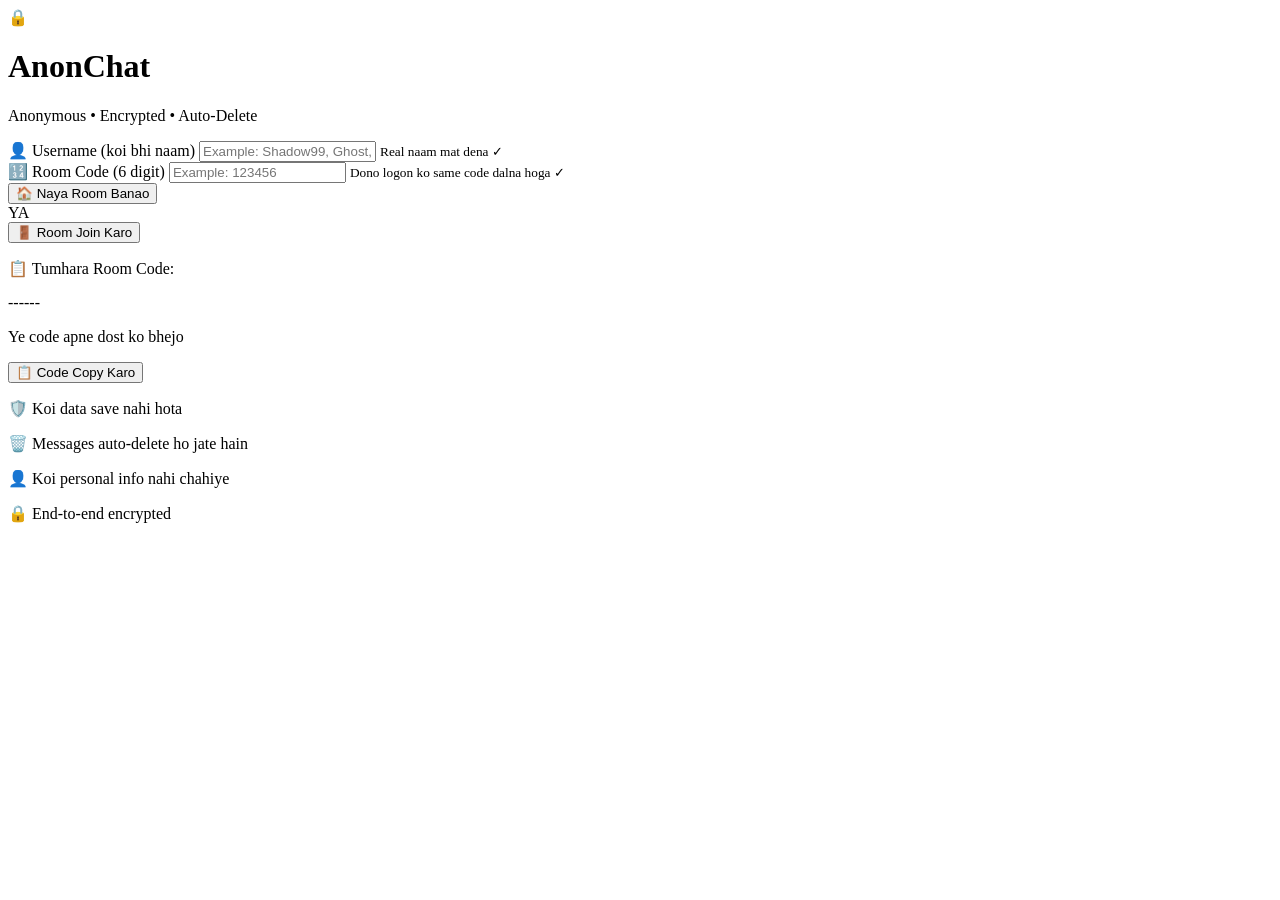
==== commit f8fe1682: "Update index.html" ====
--- a/index.html
+++ b/index.html
@@ -1,285 +1,265 @@
 <!DOCTYPE html>
 <html lang="en">
 <head>
-<meta charset="UTF-8">
-<meta name="viewport" content="width=device-width,initial-scale=1.0">
-<title>AI Friend Pro</title>
-
-<style>
-*{
-    margin:0;
-    padding:0;
-    box-sizing:border-box;
-    font-family:system-ui,sans-serif;
-}
-
-body{
-    background:#111;
-    color:#fff;
-    height:100vh;
-    display:flex;
-    flex-direction:column;
-}
-
-header{
-    text-align:center;
-    padding:18px;
-    font-size:28px;
-    font-weight:700;
-    border-bottom:1px solid #222;
-}
-
-#chat{
-    flex:1;
-    overflow-y:auto;
-    padding:16px;
-}
-
-.message{
-    max-width:85%;
-    padding:14px;
-    margin:10px 0;
-    border-radius:16px;
-    word-wrap:break-word;
-}
-
-.user{
-    margin-left:auto;
-    background:#2563eb;
-}
-
-.ai{
-    background:#222;
-}
-
-#status{
-    text-align:center;
-    padding:12px;
-    color:#00ff88;
-}
-
-.controls{
-    display:flex;
-    justify-content:center;
-    padding:20px;
-}
-
-button{
-    border:none;
-    cursor:pointer;
-    border-radius:999px;
-    padding:16px 28px;
-    font-size:18px;
-    font-weight:700;
-    background:#00ff88;
-    color:#000;
-}
-</style>
+    <meta charset="UTF-8">
+    <meta name="viewport" content="width=device-width, initial-scale=1.0">
+    <title>AnonChat - Anonymous & Secure</title>
+    <link rel="stylesheet" href="style.css">
 </head>
 <body>
 
-<header>AI Friend Pro</header>
-
-<div id="chat"></div>
-
-<div id="status">Ready</div>
-
-<div class="controls">
-    <button id="talkBtn">🎤 Talk</button>
+<div class="login-container">
+    
+    <!-- Logo Section -->
+    <div class="login-logo">
+        <div class="logo-icon">🔒</div>
+        <h1>AnonChat</h1>
+        <p>Anonymous • Encrypted • Auto-Delete</p>
+    </div>
+
+    <!-- Login Box -->
+    <div class="login-box">
+        
+        <!-- Username Input -->
+        <div class="input-group">
+            <label>👤 Username (koi bhi naam)</label>
+            <input 
+                type="text" 
+                id="username" 
+                placeholder="Example: Shadow99, Ghost, Tiger..."
+                maxlength="20"
+                autocomplete="off"
+            />
+            <small>Real naam mat dena ✓</small>
+        </div>
+
+        <!-- Room Code Input -->
+        <div class="input-group">
+            <label>🔢 Room Code (6 digit)</label>
+            <input 
+                type="tel" 
+                id="roomCode" 
+                placeholder="Example: 123456"
+                maxlength="6"
+                autocomplete="off"
+            />
+            <small>Dono logon ko same code dalna hoga ✓</small>
+        </div>
+
+        <!-- Error Message -->
+        <div class="error-box" id="errorBox"></div>
+
+        <!-- Buttons -->
+        <button class="btn btn-create" onclick="createRoom()">
+            🏠 Naya Room Banao
+        </button>
+        
+        <div class="or-divider">
+            <span>YA</span>
+        </div>
+        
+        <button class="btn btn-join" onclick="joinRoom()">
+            🚪 Room Join Karo
+        </button>
+
+    </div>
+
+    <!-- Generated Room Code Display -->
+    <div class="room-generated" id="roomGenerated">
+        <p>📋 Tumhara Room Code:</p>
+        <div class="big-code" id="bigCode">------</div>
+        <p>Ye code apne dost ko bhejo</p>
+        <button class="copy-btn" onclick="copyRoomCode()">
+            📋 Code Copy Karo
+        </button>
+        <div class="countdown" id="countdown"></div>
+    </div>
+
+    <!-- Privacy Notice -->
+    <div class="privacy-notice">
+        <p>🛡️ Koi data save nahi hota</p>
+        <p>🗑️ Messages auto-delete ho jate hain</p>
+        <p>👤 Koi personal info nahi chahiye</p>
+        <p>🔒 End-to-end encrypted</p>
+    </div>
+
 </div>
 
 <script>
-const GEMINI_API_KEY = "AQ.Ab8RN6LntV3xOqxMBWf1vta2983okEuL_6zPCSjMeYaiWtfDIg";
-
-const chat = document.getElementById("chat");
-const statusBox = document.getElementById("status");
-
-let memory = JSON.parse(localStorage.getItem("ai_memory") || "[]");
-
-function addMessage(text, type) {
-    const div = document.createElement("div");
-    div.className = `message ${type}`;
-    div.textContent = text;
-    chat.appendChild(div);
-    chat.scrollTop = chat.scrollHeight;
-}
-
-function saveMemory(role, text) {
-    memory.push({ role, text });
-
-    if (memory.length > 30) {
-        memory.shift();
-    }
-
-    localStorage.setItem(
-        "ai_memory",
-        JSON.stringify(memory)
-    );
-}
-
-function getConversationContext() {
-    return memory
-        .slice(-10)
-        .map(m => `${m.role}: ${m.text}`)
-        .join("\n");
-}
-
-function getBestVoice() {
-    const voices = speechSynthesis.getVoices();
-
-    return (
-        voices.find(v => v.name.includes("Google")) ||
-        voices.find(v => v.lang.startsWith("en")) ||
-        voices[0]
-    );
-}
-
-function speak(text) {
-    return new Promise(resolve => {
-
-        speechSynthesis.cancel();
-
-        const utterance =
-            new SpeechSynthesisUtterance(text);
-
-        utterance.voice = getBestVoice();
-        utterance.rate = 0.95;
-        utterance.pitch = 1.05;
-        utterance.volume = 1;
-
-        utterance.onend = resolve;
-
-        speechSynthesis.speak(utterance);
+    // ====================================
+    // ROOM CODE GENERATE KARNA
+    // ====================================
+    function generateRoomCode() {
+        return Math.floor(100000 + Math.random() * 900000).toString();
+    }
+
+    let generatedCode = '';
+
+    // ====================================
+    // VALIDATION CHECK
+    // ====================================
+    function validateInputs(checkRoom = true) {
+        const username = document.getElementById('username').value.trim();
+        const roomCode = document.getElementById('roomCode').value.trim();
+
+        // Username check
+        if (!username) {
+            showError('Username khali hai! Koi bhi naam dalo.');
+            return false;
+        }
+
+        if (username.length < 2) {
+            showError('Username kam se kam 2 letter ka hona chahiye!');
+            return false;
+        }
+
+        // Special characters block
+        const usernameRegex = /^[a-zA-Z0-9_]+$/;
+        if (!usernameRegex.test(username)) {
+            showError('Username mein sirf letters, numbers aur _ allowed hain!');
+            return false;
+        }
+
+        // Room code check
+        if (checkRoom) {
+            if (!roomCode) {
+                showError('Room code khali hai!');
+                return false;
+            }
+
+            if (roomCode.length !== 6) {
+                showError('Room code exactly 6 digit ka hona chahiye!');
+                return false;
+            }
+
+            if (!/^\d{6}$/.test(roomCode)) {
+                showError('Room code mein sirf numbers allowed hain!');
+                return false;
+            }
+        }
+
+        return true;
+    }
+
+    // ====================================
+    // NAYA ROOM BANAO
+    // ====================================
+    function createRoom() {
+        const username = document.getElementById('username').value.trim();
+
+        if (!username) {
+            showError('Pehle username dalo!');
+            return;
+        }
+
+        if (username.length < 2) {
+            showError('Username kam se kam 2 letters ka hona chahiye!');
+            return;
+        }
+
+        // Generate room code
+        generatedCode = generateRoomCode();
+        
+        // Room code input mein daal do
+        document.getElementById('roomCode').value = generatedCode;
+        
+        // Generated code dikhao
+        document.getElementById('bigCode').textContent = generatedCode;
+        document.getElementById('roomGenerated').style.display = 'block';
+
+        // Countdown - 5 seconds baad auto join
+        let count = 5;
+        document.getElementById('countdown').textContent = 
+            count + ' second mein chat shuru hogi...';
+        
+        const timer = setInterval(() => {
+            count--;
+            if (count > 0) {
+                document.getElementById('countdown').textContent = 
+                    count + ' second mein chat shuru hogi...';
+            } else {
+                clearInterval(timer);
+                enterChat(username, generatedCode);
+            }
+        }, 1000);
+    }
+
+    // ====================================
+    // EXISTING ROOM JOIN KARO
+    // ====================================
+    function joinRoom() {
+        if (!validateInputs(true)) return;
+
+        const username = document.getElementById('username').value.trim();
+        const roomCode = document.getElementById('roomCode').value.trim();
+
+        enterChat(username, roomCode);
+    }
+
+    // ====================================
+    // CHAT PAGE PE JAO
+    // ====================================
+    function enterChat(username, roomCode) {
+        // Session storage mein save karo (tab close hone pe delete)
+        sessionStorage.setItem('anon_username', username);
+        sessionStorage.setItem('anon_roomcode', roomCode);
+        sessionStorage.setItem('anon_jointime', Date.now());
+
+        // Chat page pe redirect
+        window.location.href = 'chat.html';
+    }
+
+    // ====================================
+    // ROOM CODE COPY KARO
+    // ====================================
+    function copyRoomCode() {
+        if (generatedCode) {
+            navigator.clipboard.writeText(generatedCode).then(() => {
+                alert('✅ Code copy ho gaya: ' + generatedCode + 
+                      '\nApne dost ko bhejo!');
+            }).catch(() => {
+                prompt('Ye code copy karo:', generatedCode);
+            });
+        }
+    }
+
+    // ====================================
+    // ERROR DIKHAO
+    // ====================================
+    function showError(message) {
+        const errorBox = document.getElementById('errorBox');
+        errorBox.textContent = '⚠️ ' + message;
+        errorBox.style.display = 'block';
+        
+        setTimeout(() => {
+            errorBox.style.display = 'none';
+        }, 4000);
+    }
+
+    // ====================================
+    // ROOM CODE LIMIT 6 DIGITS
+    // ====================================
+    document.getElementById('roomCode').addEventListener('input', function() {
+        // Sirf numbers allow karo
+        this.value = this.value.replace(/[^0-9]/g, '');
+        
+        // Max 6 digits
+        if (this.value.length > 6) {
+            this.value = this.value.slice(0, 6);
+        }
     });
-}
-
-async function askGemini(userText) {
-
-    const prompt = `
-You are Nova, a friendly AI companion.
-
-Rules:
-- Reply naturally.
-- Reply in Hindi if user speaks Hindi.
-- Remember user information.
-- Be warm and conversational.
-- Keep replies short.
-
-Conversation:
-${getConversationContext()}
-
-User:
-${userText}
-`;
-
-    const response = await fetch(
-        `https://generativelanguage.googleapis.com/v1beta/models/gemini-2.0-flash:generateContent?key=${GEMINI_API_KEY}`,
-        {
-            method: "POST",
-            headers: {
-                "Content-Type": "application/json"
-            },
-            body: JSON.stringify({
-                contents: [
-                    {
-                        parts: [
-                            {
-                                text: prompt
-                            }
-                        ]
-                    }
-                ]
-            })
-        }
-    );
-
-    const data = await response.json();
-
-    console.log(data);
-
-    if (!response.ok) {
-        throw new Error(
-            data?.error?.message || "API Error"
-        );
-    }
-
-    return (
-        data?.candidates?.[0]?.content?.parts?.[0]?.text ||
-        "I couldn't generate a response."
-    );
-}
-
-const SpeechRecognition =
-    window.SpeechRecognition ||
-    window.webkitSpeechRecognition;
-
-const recognition = new SpeechRecognition();
-
-recognition.lang = "en-US";
-recognition.interimResults = false;
-recognition.continuous = false;
-
-recognition.onstart = () => {
-    statusBox.textContent = "Listening...";
-};
-
-recognition.onend = () => {
-    statusBox.textContent = "Ready";
-};
-
-recognition.onerror = e => {
-    console.error(e);
-};
-
-recognition.onresult = async e => {
-
-    const userText =
-        e.results[0][0].transcript;
-
-    addMessage(userText, "user");
-    saveMemory("user", userText);
-
-    statusBox.textContent = "Thinking...";
-
-    try {
-
-        const reply =
-            await askGemini(userText);
-
-        addMessage(reply, "ai");
-        saveMemory("ai", reply);
-
-        statusBox.textContent = "Speaking...";
-
-        await speak(reply);
-
-        statusBox.textContent = "Ready";
-
-        setTimeout(() => {
-            try {
-                recognition.start();
-            } catch {}
-        }, 1000);
-
-    } catch (error) {
-
-        console.error(error);
-
-        addMessage(
-            "Connection error. Check API key.",
-            "ai"
-        );
-
-        statusBox.textContent = "Error";
-    }
-};
-
-document
-.getElementById("talkBtn")
-.addEventListener("click", () => {
-    recognition.start();
-});
+
+    // Enter press pe join
+    document.getElementById('roomCode').addEventListener('keypress', function(e) {
+        if (e.key === 'Enter') joinRoom();
+    });
+
+    document.getElementById('username').addEventListener('keypress', function(e) {
+        if (e.key === 'Enter') {
+            document.getElementById('roomCode').focus();
+        }
+    });
 </script>
 
 </body>
-</html>
+    </html>
